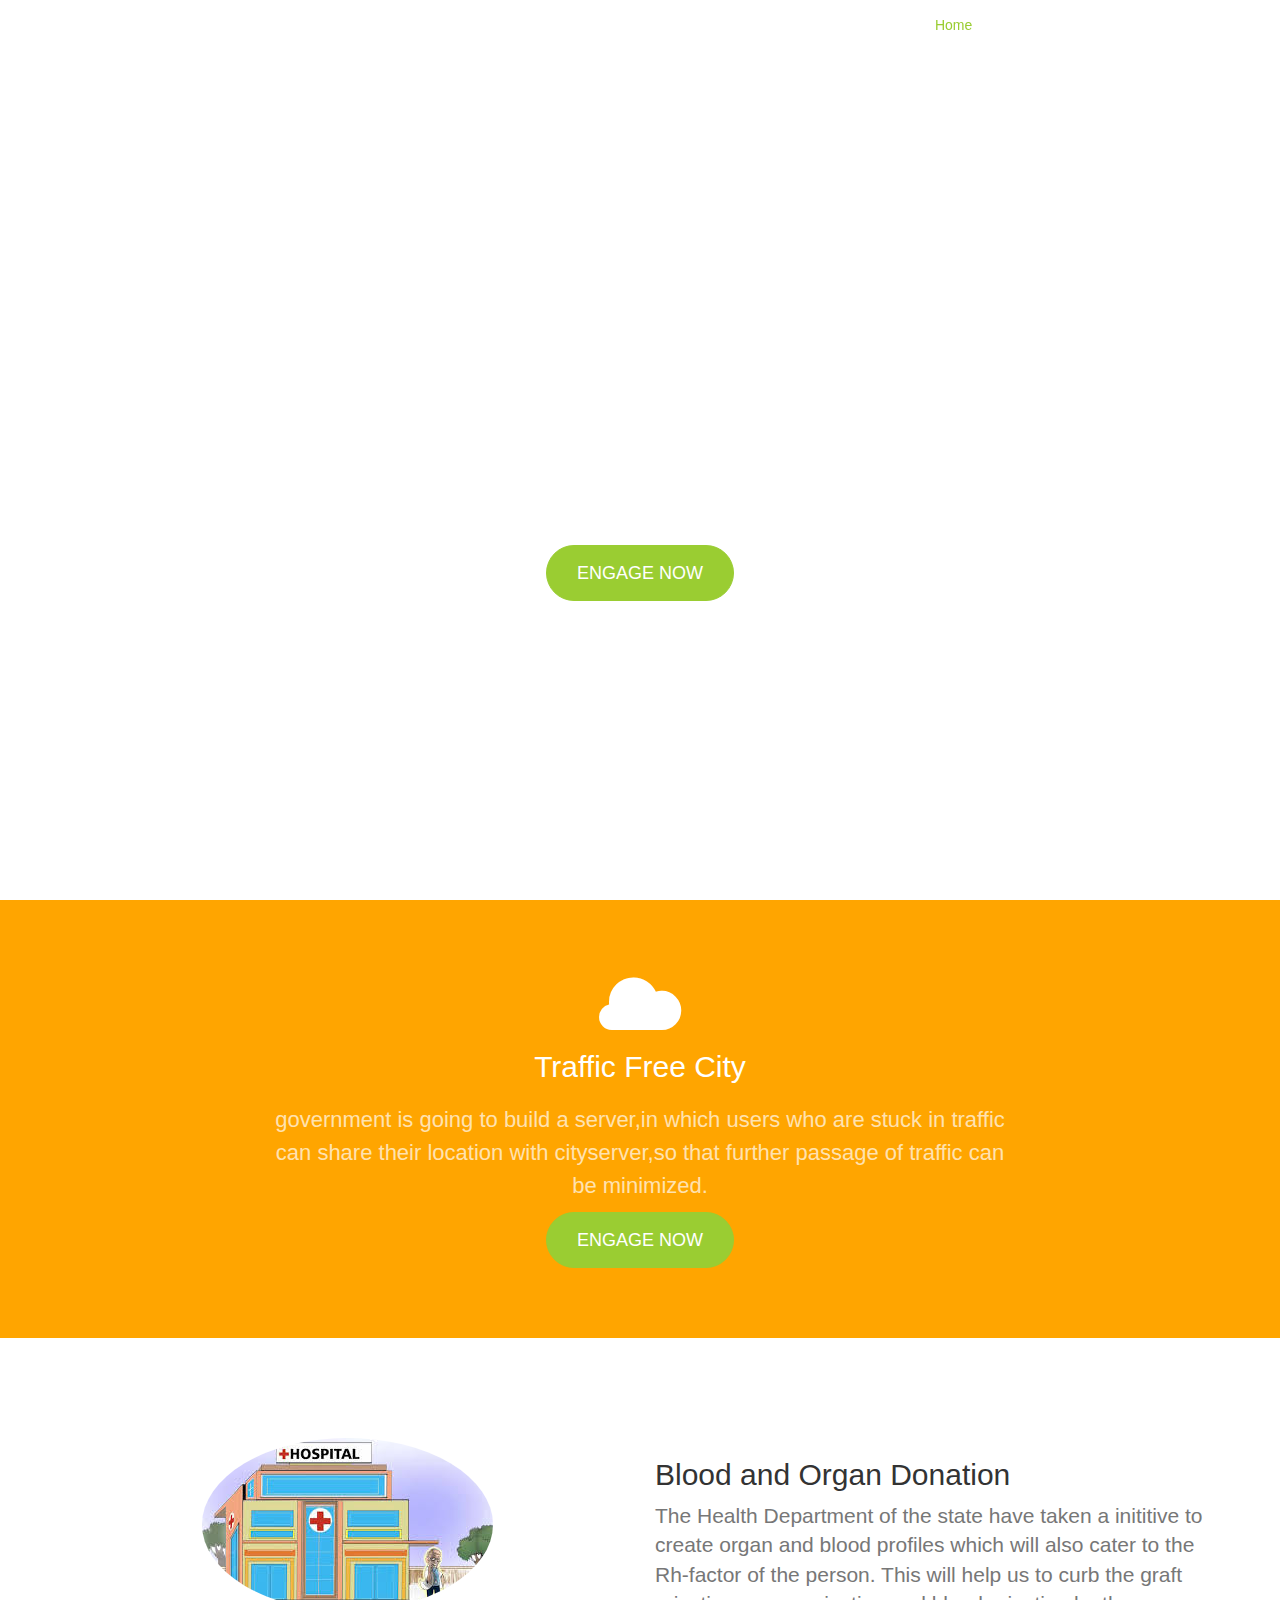
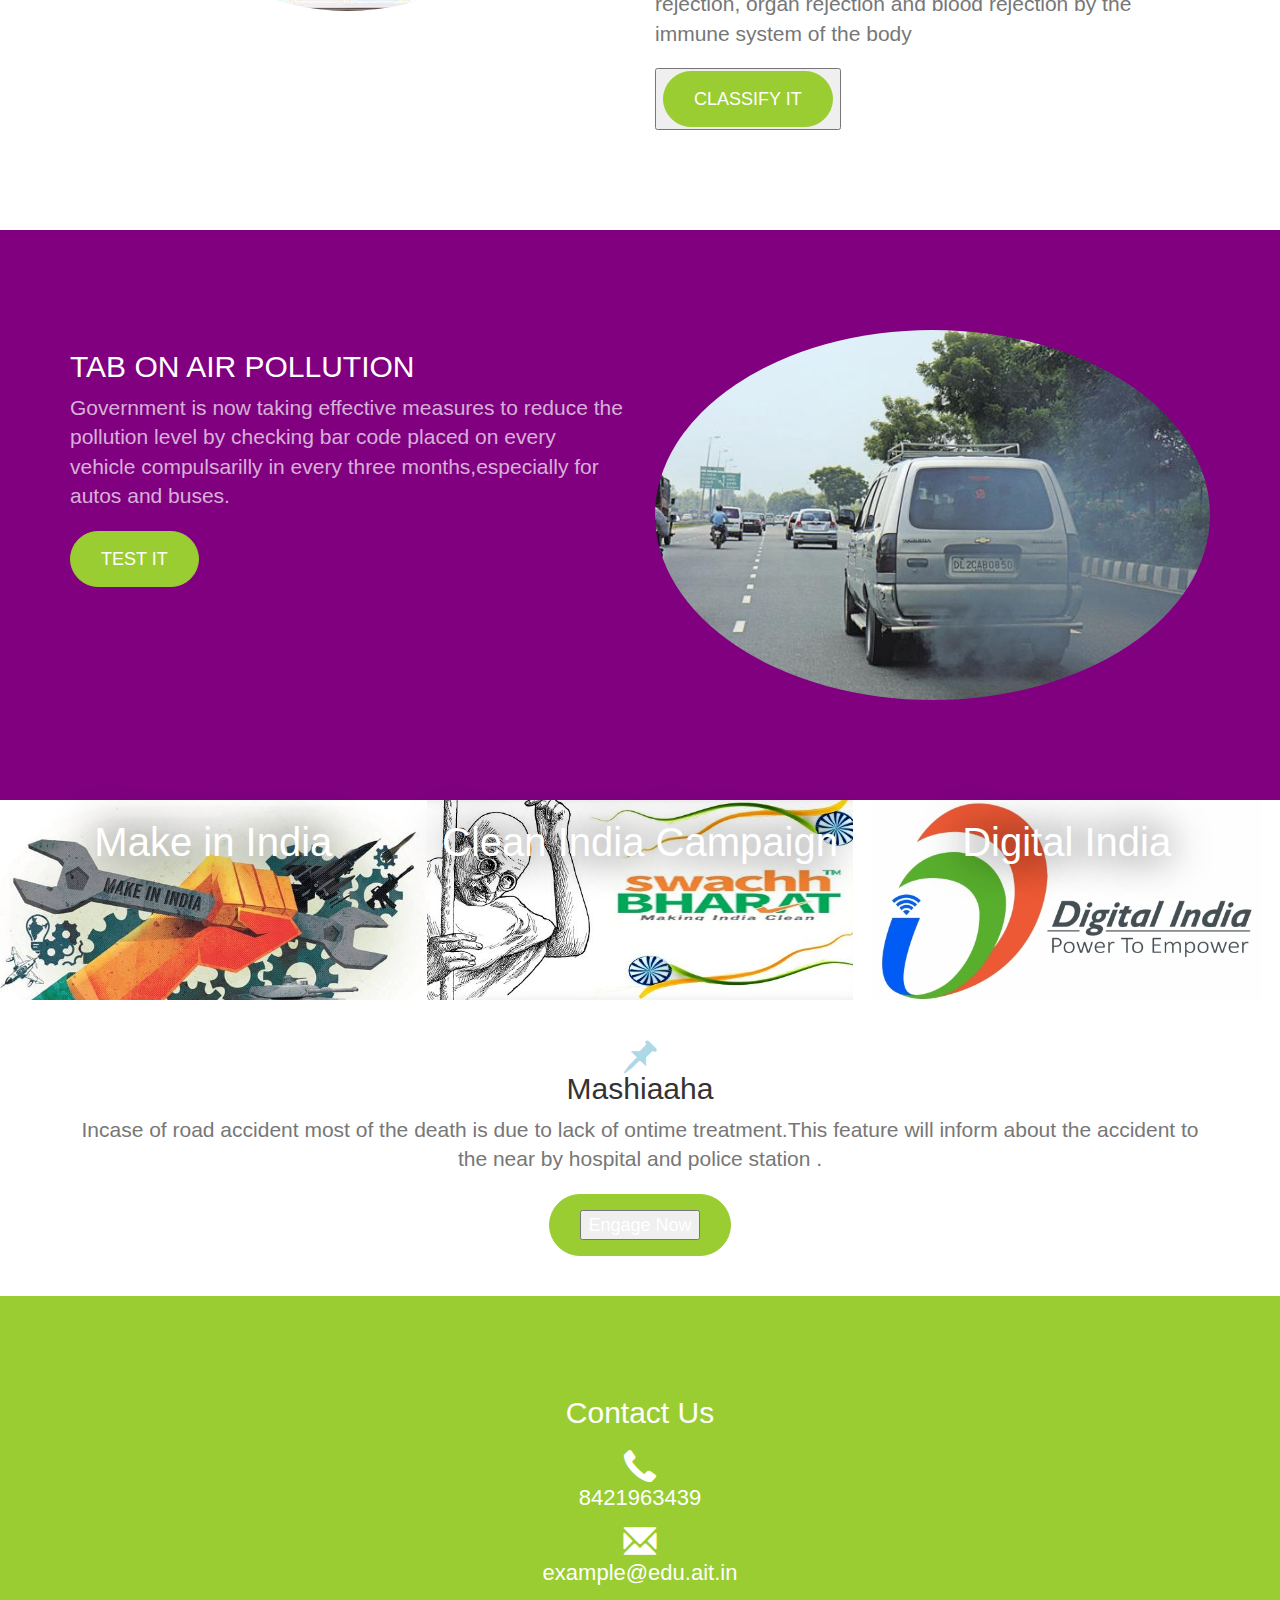
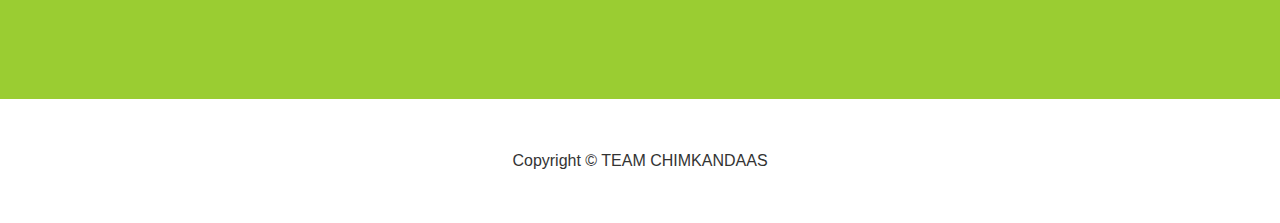
==== index.html @ ffd688bc "done" ====
<html lang="en">

<head>    
    <title>Pune Smart City</title>

    <link href="css/bootstrap.min.css" rel="stylesheet">
    <link href="css/custom.css" rel="stylesheet">
  
</head>

<body>
    <nav id="siteNav" class="navbar navbar-default navbar-fixed-top" role="navigation">
        <div class="container">
            <!-- Logo and responsive toggle -->
            <div class="navbar-header">
                <button type="button" class="navbar-toggle" data-toggle="collapse" data-target="#navbar">
                    <span class="sr-only">Toggle navigation</span>
                    <span class="icon-bar"></span>
                    <span class="icon-bar"></span>
                    <span class="icon-bar"></span>
                </button>
                <a class="navbar-brand" href="https://pune.gov.in">
                	<span class="glyphicon glyphicon-home"></span> 
                	Pune
                </a>
            </div>
            <div class="collapse navbar-collapse" id="navbar">
                <ul class="nav navbar-nav navbar-right">
                    <li class="active">
                        <a href="www.google.com">Home</a>
                    </li>
                    <li>
                        <a href="www.google.com">CITY</a>
                    </li>
					<li class="dropdown">
						<a href="#" class="dropdown-toggle" data-toggle="dropdown" role="button" aria-haspopup="true" aria-expanded="false">Services <span class="caret"></span></a>
						<ul class="dropdown-menu" aria-labelledby="about-us">
							<li><a href="#">Traffic</a></li>
							<li><a href="#">Sanitization</a></li>
							<li><a href="#">Education</a></li>
						</ul>
					</li>
                    <li>
                        <a href="#">Contact</a>
                    </li>
                </ul>
                
            </div>
        </div>
    </nav> 


    <header>
        <div class="header-content">
            <div class="header-content-inner">
                <h1>Pune</h1>
                <p style="font-size:22px" >AIT,one of the best college of pune is now working towards transforming it to smartcity </p>
                <a href="https://pune.gov.in" class="btn btn-primary btn-lg" >Engage Now</a>
            </div>
        </div>
    </header>

<!--aman-->
    <section class="intro">
        <div class="container">
            <div class="row">
                <div class="col-lg-8 col-lg-offset-2">
                	<span class="glyphicon glyphicon-cloud" style="font-size: 80px"></span>
                    <h2 class="section-heading">Traffic Free City</h2>
                    <p class="text-light"style="font-size:22px">government is going to build a server,in which users who are stuck in traffic can share their location with cityserver,so that further passage of traffic can be minimized. </p>
                        <a href="location.html" class="btn btn-primary btn-lg" >Engage Now</a>
                </div>
            </div>
        </div>
    </section>

	<!--SAHOO-->
    <section class="content">
        <div class="container">
            <div class="row">
                <div class="col-sm-6">
                    <img class="img-responsive img-circle center-block" src="images/microphone.jpg" alt="">
                </div>
                <div class="col-sm-6">
                	<h2 class="section-header">Blood and Organ Donation</h2>
                	<p class="lead text-muted">The Health Department of the state have taken a inititive to create organ and blood profiles which will also cater to the Rh-factor of the person. This will help us to curb the graft rejection, organ rejection and blood rejection by the immune system of the body</p>
                    <button>
                	<a href="blood and organ donation.html" class="btn btn-primary btn-lg">Classify It</a>
                </div>                
                
            </div>
        </div>
    </section>

	<!--AJAY-->
     <section class="content content-2">
        <div class="container">
            <div class="row">
                <div class="col-sm-6">
                	<h2 class="section-header">TAB ON AIR POLLUTION </h2>
                	<p class="lead text-light">Government is now taking effective measures to reduce the pollution level by  checking bar code placed on every vehicle compulsarilly in every three months,especially for autos and buses.</p>
                	<a href="air'.html" class="btn btn-primary btn-lg">Test It</a>
                </div>    
                <div class="col-sm-6">
                    <img class="img-responsive img-circle center-block" src="images/iphone.jpg" alt="">
                </div>            
                
            </div>
        </div>
    </section>    

    <!-- Promos -->
	<div class="container-fluid">
        <div class="row promo">
        	<a href="#">
				<div class="col-md-4 promo-item item-1">
					<h3>
						Make in India
					</h3>
				</div>
            </a>
            <a href="#">
				<div class="col-md-4 promo-item item-2">
					<h3>
						Clean India Campaign
					</h3>
				</div>
            </a>
			
			<a href="#">
				<div class="col-md-4 promo-item item-3">
					<h3>
				         Digital India
					</h3>
				</div>
            </a>
        </div>
    </div>

	<!-- Palak -->
     <section class="content content-3">
        <div class="container">
			<h2 class="section-header"><span class="glyphicon glyphicon-pushpin text-primary"></span><br>Mashiaaha</h2>
			<p class="lead text-muted">Incase of road accident most of the death is due to lack of ontime treatment.This feature will inform about the accident to the near by hospital and police station .</p> 
                    <a href="file1.html" class="btn btn-primary btn-lg" > <button>Engage Now</button></a>               
            </div>
        </div>
    </section>

    <footer class="page-footer">
    
        <div class="contact">
        	<div class="container">
				<h2 class="section-heading">Contact Us</h2>
				<p><span class="glyphicon glyphicon-earphone"></span><br> 8421963439</p>
				<p><span class="glyphicon glyphicon-envelope"></span><br> example@edu.ait.in</p>
        	</div>
        </div>
        	
        <div class="small-print">
        	<div class="container">
        		<p>Copyright &copy; TEAM CHIMKANDAAS</p>
        	</div>
        </div>
        
    </footer>

    <script src="js/jquery-1.11.3.min.js"></script>

    <script src="js/bootstrap.min.js"></script>

    <script src="js/jquery.easing.min.js"></script>
    
    <script src="js/custom.js"></script>

</body>

</html>
---- css/custom.css ----
html,
body {
    width: 100%;
    height: 100%;
    font-family: 'Open Sans','Helvetica Neue',Arial,sans-serif;
}

a {
    color: yellow;
    -webkit-transition: all .35s;
    -moz-transition: all .35s;
    transition: all .35s;
}

a:hover,
a:focus {
    color: forestgreen;
}

p {
    font-size: 16px;
    line-height: 1.5;
}

header {
    position: relative;
    width: 100%;
    min-height: auto;
    text-align: center;
    color: #fff;
    background-image: url('../images/hb.jpg');
    background-position: center;
    -webkit-background-size: cover;
    -moz-background-size: cover;
    background-size: cover;
    -o-background-size: cover;
}

header .header-content {
    position: relative;
    width: 100%;
    padding: 100px 15px 70px;
    text-align: center;
}

header .header-content .header-content-inner h1 {
    margin-top: 0;
    margin-bottom: 20px;
    font-size: 50px;
    font-weight: 300;
}

header .header-content .header-content-inner p {
    margin-bottom: 50px;
    font-size: 70px;
    font-weight: 300;
    color: rgba(255,255,255,.7);
}

@media(min-width:768px) {
    header {
        min-height: 100%;
    }

    header .header-content {
        position: absolute;
        top: 50%;
        padding: 0 50px;
        -webkit-transform: translateY(-50%);
        -ms-transform: translateY(-50%);
        transform: translateY(-50%);
    }

    header .header-content .header-content-inner {
        margin-right: auto;
        margin-left: auto;
        max-width: 1000px;
    }

	header .header-content .header-content-inner h1 {
    	font-size: 100px;
		}

    header .header-content .header-content-inner p {
        margin-right: auto;
        margin-left: auto;
        max-width: 80%;
        font-size: 18px;
    }
}

.section-heading {
    margin-top: 0;
    margin-bottom: 20px;
}

.intro {
	color: #fff;
    background-color:ORANGE;
    padding: 70px 0;
    text-align: center;
}

.content {
    padding: 100px 0;
}

.content-2 {
	color: #fff;
    background-color: purple;
}

.content-3 {
	padding: 20px 0 40px;
	text-align: center;
}

.promo,
.promo h3,
.promo a:link,
.promo a:visited,
.promo a:hover,
.promo a:active {
    color: white;
	text-shadow: 0px 0px 40px black;
    text-decoration: none;
}

.promo-item {
    height: 200px;
    line-height: 180px;
    text-align: center;
}

.promo-item:hover {
    background-size: 110%; 
    border: 10px solid rgba(255,255,255,0.3);
    line-height: 160px;
}

.promo-item h3 {
    font-size: 40px;
    display: inline-block;
    vertical-align: middle;
}

.item-1 {
	background: url('../images/writing.jpg');
	}
	
.item-2 {
	background: url('../images/concert.jpg');
	}
	
.item-3 {
	background: url('../images/pencil_sharpener.jpg');
	}
		
.item-1,
.item-2,
.item-3 {
	background-size: cover;
	background-position: 50% 50%;
	}

.page-footer {
	text-align: center;
	}

.page-footer .contact {
	padding: 100px 0;
	background-color: yellowgreen;
	color: #fff;
	}

.page-footer .contact p {
	font-size: 22px;
	font-weight: 300;
	}
	
.content-3 .glyphicon,	
.page-footer .contact .glyphicon {
	font-size: 32px;
	font-weight: 700;
	}
		
.page-footer .small-print {
	padding: 50px 0 40px;
	font-weight: 300;
	}

.text-light {
    color: rgba(255,255,255,.7);
}

.navbar-default {
    border-color: rgba(34,34,34,.05);
    background-color: #fff;
    -webkit-transition: all .35s;
    -moz-transition: all .35s;
    transition: all .35s;
}

.navbar-default .navbar-header .navbar-brand {
    color: blue;
}

.navbar-default .navbar-header .navbar-brand:hover,
.navbar-default .navbar-header .navbar-brand:focus {
    color: #eb3812;
}

.navbar-default .nav > li>a,
.navbar-default .nav>li>a:focus {
    color: #222;
}

.navbar-default .nav > li>a:hover,
.navbar-default .nav>li>a:focus:hover {
    color: yellowgreen;
}

.navbar-default .nav > li.active>a,
.navbar-default .nav>li.active>a:focus {
    color: yellowgreen!important;
    background-color: transparent;
}

.navbar-default .nav > li.active>a:hover,
.navbar-default .nav>li.active>a:focus:hover {
    background-color: transparent;
}

@media(min-width:768px) {
    .navbar-default {
        border-color: rgba(255,255,255,.3);
        background-color: transparent;
    }

    .navbar-default .navbar-header .navbar-brand {
        color: rgba(255,255,255,.7);
        letter-spacing: 0.5em;
    }

    .navbar-default .navbar-header .navbar-brand:hover,
    .navbar-default .navbar-header .navbar-brand:focus {
        color: #fff;
    }

    .navbar-default .nav > li>a,
    .navbar-default .nav>li>a:focus {
        color: rgba(255,255,255,.7);
    }

    .navbar-default .nav > li>a:hover,
    .navbar-default .nav>li>a:focus:hover {
        color: #fff;
    }

    .navbar-default.affix {
        border-color: #fff;
        background-color: #fff;
        box-shadow: 0px 7px 20px 0px rgba(0,0,0,0.1);
    }

    .navbar-default.affix .navbar-header .navbar-brand {
        letter-spacing: 0;
        color: blue;
    }

    .navbar-default.affix .navbar-header .navbar-brand:hover,
    .navbar-default.affix .navbar-header .navbar-brand:focus {
        color: #eb3812;
    }

    .navbar-default.affix .nav > li>a,
    .navbar-default.affix .nav>li>a:focus {
        color: #222;
    }

    .navbar-default.affix .nav > li>a:hover,
    .navbar-default.affix .nav>li>a:focus:hover {
        color: yellowgreen;
    }
}

.btn-default {
    border-color: #fff;
    color: #222;
    background-color: #fff;
    -webkit-transition: all .35s;
    -moz-transition: all .35s;
    transition: all .35s;
}

.btn-default:hover,
.btn-default:focus,
.btn-default.focus,
.btn-default:active,
.btn-default.active,
.open > .dropdown-toggle.btn-default {
    border-color: #eee;
    color: #222;
    background-color: #eee;
}

.btn-default:active,
.btn-default.active,
.open > .dropdown-toggle.btn-default {
    background-image: none;
}

.btn-default.disabled,
.btn-default[disabled],
fieldset[disabled] .btn-default,
.btn-default.disabled:hover,
.btn-default[disabled]:hover,
fieldset[disabled] .btn-default:hover,
.btn-default.disabled:focus,
.btn-default[disabled]:focus,
fieldset[disabled] .btn-default:focus,
.btn-default.disabled.focus,
.btn-default[disabled].focus,
fieldset[disabled] .btn-default.focus,
.btn-default.disabled:active,
.btn-default[disabled]:active,
fieldset[disabled] .btn-default:active,
.btn-default.disabled.active,
.btn-default[disabled].active,
fieldset[disabled] .btn-default.active {
    border-color: #fff;
    background-color: #fff;
}

.btn-default .badge {
    color: #fff;
    background-color: #222;
}

.btn-primary {
    border-color: yellowgreen;
    color: #fff;
    background-color: yellowgreen;
    -webkit-transition: all .35s;
    -moz-transition: all .35s;
    transition: all .35s;
}

.btn-primary:hover,
.btn-primary:focus,
.btn-primary.focus,
.btn-primary:active,
.btn-primary.active,
.open > .dropdown-toggle.btn-primary {
    border-color: limegreen;
    color: #fff;
    background-color: red;
}

.btn-primary:active,
.btn-primary.active,
.open > .dropdown-toggle.btn-primary {
    background-image: none;
}

.btn-primary.disabled,
.btn-primary[disabled],
fieldset[disabled] .btn-primary,
.btn-primary.disabled:hover,
.btn-primary[disabled]:hover,
fieldset[disabled] .btn-primary:hover,
.btn-primary.disabled:focus,
.btn-primary[disabled]:focus,
fieldset[disabled] .btn-primary:focus,
.btn-primary.disabled.focus,
.btn-primary[disabled].focus,
fieldset[disabled] .btn-primary.focus,
.btn-primary.disabled:active,
.btn-primary[disabled]:active,
fieldset[disabled] .btn-primary:active,
.btn-primary.disabled.active,
.btn-primary[disabled].active,
fieldset[disabled] .btn-primary.active {
    border-color: blue;
    background-color: lightblue;
}

.btn-primary .badge {
    color: lightblue;
    background-color: #fff;
}


.btn {
    border-radius: 300px;
    text-transform: uppercase;
}

.btn-lg {
    padding: 15px 30px;
}

::-moz-selection {
    text-shadow: none;
    color: #fff;
    background: #222;
}

::selection {
    text-shadow: none;
    color: #fff;
    background: #222;
}

img::selection {
    color: #fff;
    background: 0 0;
}

img::-moz-selection {
    color: #fff;
    background: 0 0;
}

.text-primary {
    color: lightblue;
}

.bg-primary {
    background-color: lightblue;
}
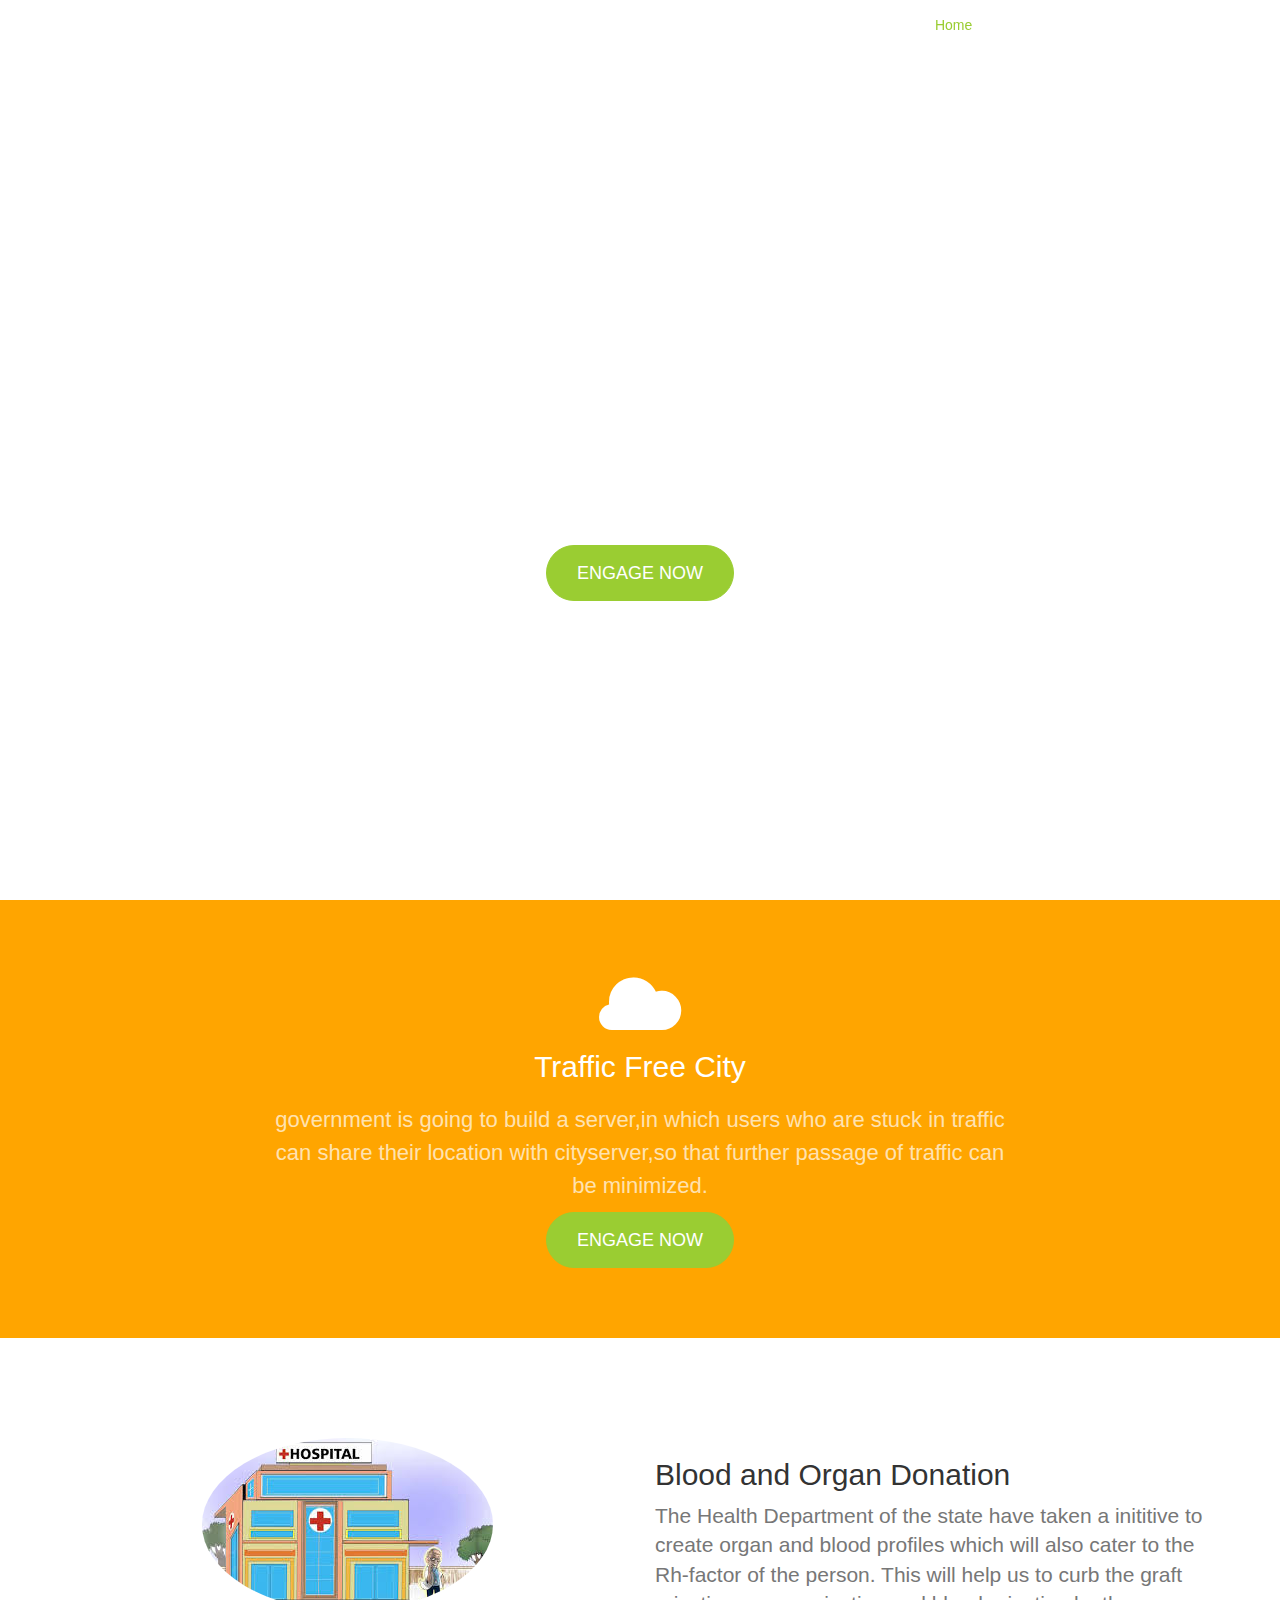
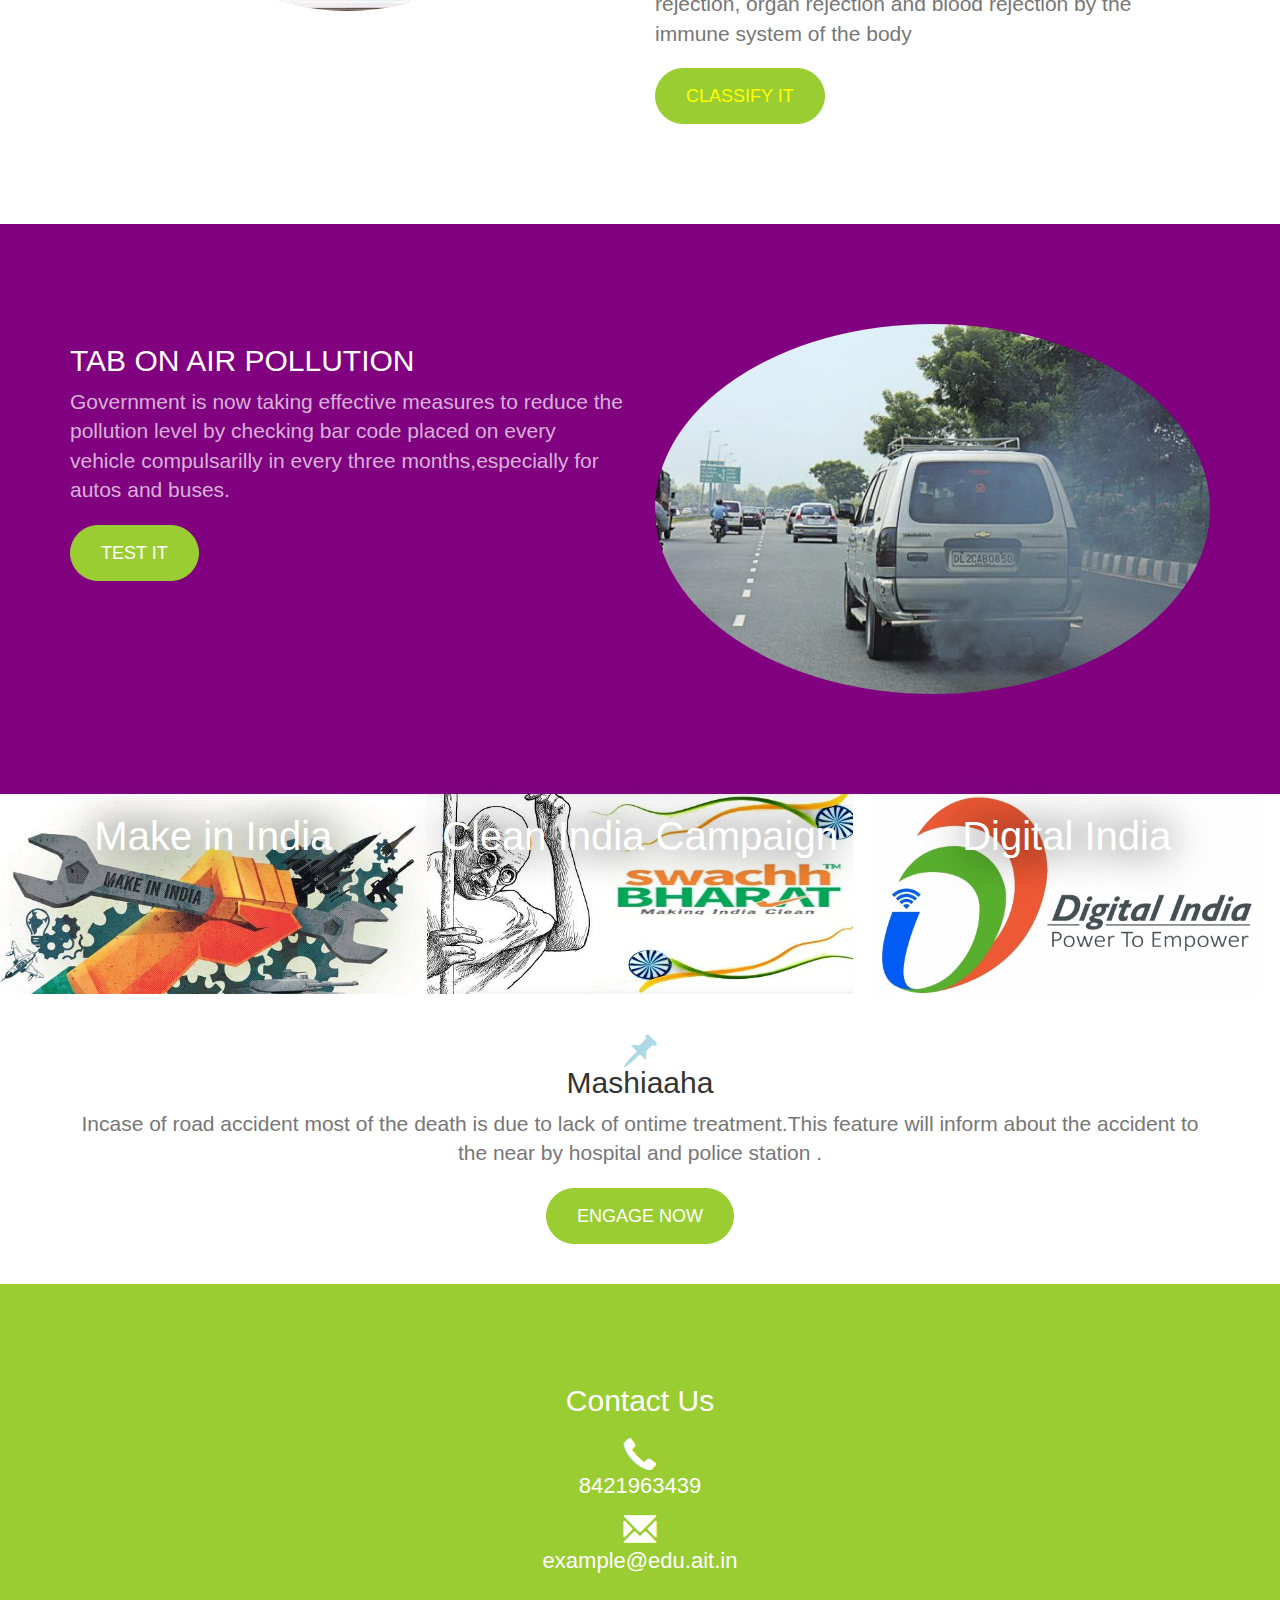
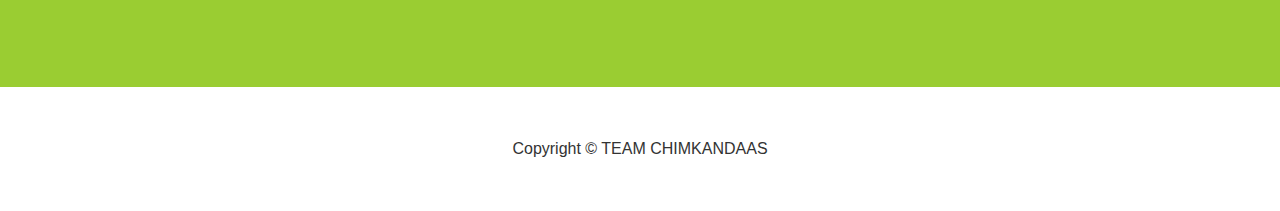
==== commit ee8ab2ee: "corrected the buttons in the index.html" ====
--- a/index.html
+++ b/index.html
@@ -85,8 +85,9 @@
                 <div class="col-sm-6">
                 	<h2 class="section-header">Blood and Organ Donation</h2>
                 	<p class="lead text-muted">The Health Department of the state have taken a inititive to create organ and blood profiles which will also cater to the Rh-factor of the person. This will help us to curb the graft rejection, organ rejection and blood rejection by the immune system of the body</p>
-                    <button>
-                	<a href="blood and organ donation.html" class="btn btn-primary btn-lg">Classify It</a>
+                    <button class="btn btn-primary btn-lg">
+                	<a href="blood and organ donation.html" >Classify It</a>
+                    </button>
                 </div>                
                 
             </div>
@@ -143,7 +144,7 @@
         <div class="container">
 			<h2 class="section-header"><span class="glyphicon glyphicon-pushpin text-primary"></span><br>Mashiaaha</h2>
 			<p class="lead text-muted">Incase of road accident most of the death is due to lack of ontime treatment.This feature will inform about the accident to the near by hospital and police station .</p> 
-                    <a href="file1.html" class="btn btn-primary btn-lg" > <button>Engage Now</button></a>               
+                    <a href="file1.html"> <button  class="btn btn-primary btn-lg">Engage Now</button></a>               
             </div>
         </div>
     </section>
